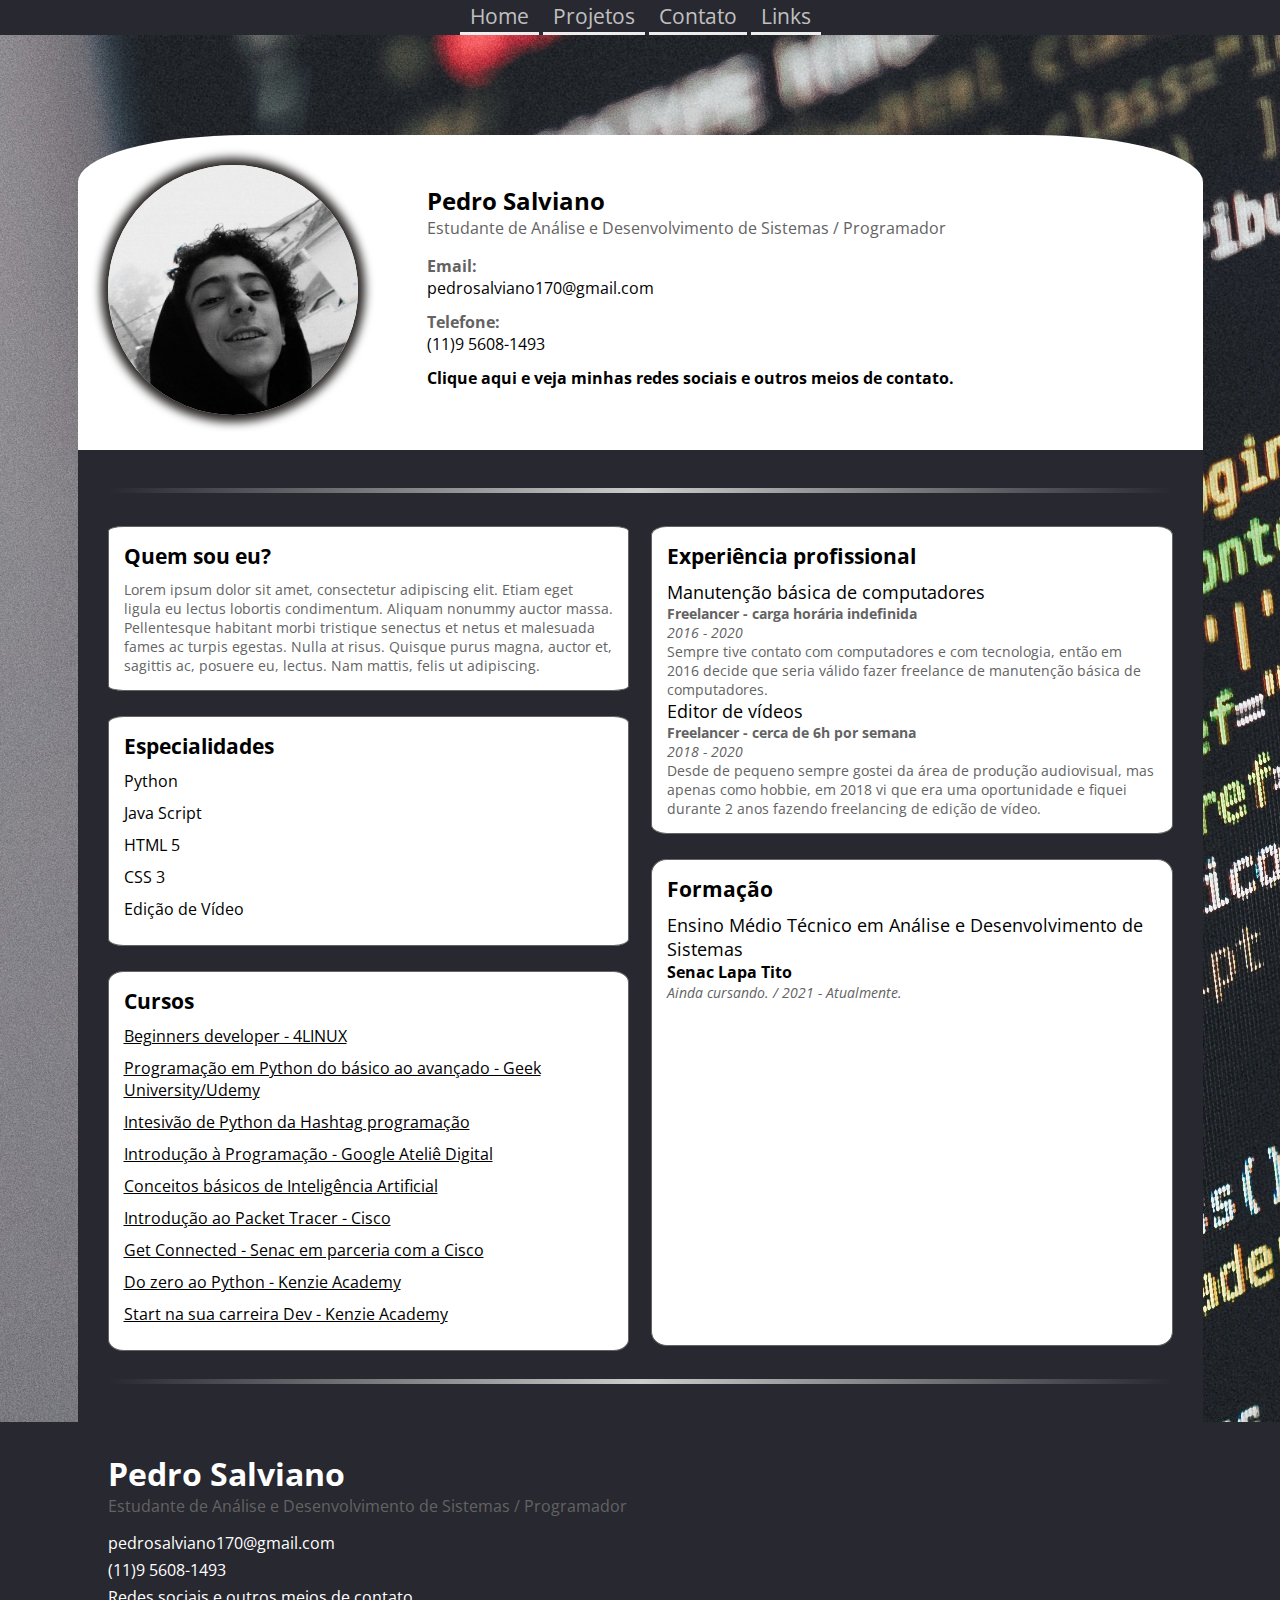
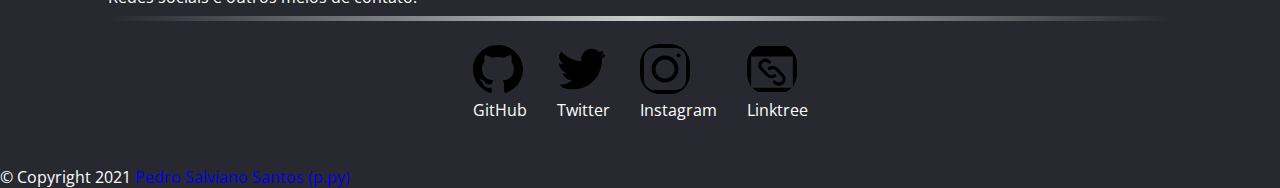
==== index.html @ 6a4070e2 "Uploading all the archives (HTML, CSS, images, infos...)" ====
<!DOCTYPE html>
<html lang="pt-br">
    <head>
        <link rel="preconnect" href="https://fonts.gstatic.com">
        <link href="https://fonts.googleapis.com/css2?family=Open+Sans:ital,wght@0,300;0,400;0,600;0,700;0,800;1,300;1,400;1,600;1,700;1,800&display=swap" rel="stylesheet">
        <meta charset="UTF-8">
        <meta http-equiv="X-UA-Compatible" content="IE=edge">
        <meta name="viewport" content="width=device-width, initial-scale=1.0">
        <title>Pedro Salviano - Portfólio</title>
        <link rel="stylesheet" href="./css/style.css">
        <link rel="icon" type="imagem/png" href="./imgs/iconn.png" />
    </head>
    <body background="./imgs/background2.jpg">
            <nav class="menu">
                <ul>
                    <li><a href="home.html">Home</a></li>
                    <li><a href="projetos.html">Projetos</a></li>
                    <li><a href="contato.html">Contato</a></li>
                    <li><a href="links.html">Links</a></li>
                </ul>
            </nav>
            <header>
                <div class="container">
                <!-- Foto de perfil -->
                    <div class="linha">
                            <div class="coluna coluna-esquerda">
                                <figure>
                                    <img src="./imgs/foto_perfil.jpg" alt="Foto de perfil - Pedro Salviano">
                                    <figcaption class="hidden">Foto de Perfil - Pedro Salviano</figcaption>
                                </figure>
                            </div>

                            <!-- Descrição e informações básicas -->
                            <div class="coluna coluna-direita">
                                <h1 class="nome-header">Pedro Salviano</h1> 
                                <p class="descrição-header">Estudante de Análise e Desenvolvimento de Sistemas / Programador</p>
                                <ul>
                                    <li><p>Email:</p><a href="mailto:pedrosalviano170@gmail.com">pedrosalviano170@gmail.com</a></li>
                                    <li><p>Telefone:</p><a href="tel:5511956081493">(11)9 5608-1493</a></li>
                                    <li class="meios-de-contato"><p><a href="https://linktr.ee/p.py">Clique aqui e veja minhas redes sociais e outros meios de contato.</a></p></li>
                                </ul>
                            </div>
                        </div>
                </div>
            </header>
            <main>
                <div class="container">
                    <hr />
                    <div class="linha">
                        <!-- Conteúdo do lado esquerdo -->
                        <div class="coluna colunca-esquerda">
                            <!-- Seção "quem sou eu?"-->
                            <section>
                                <h2>Quem sou eu?</h2>
                                <p>Lorem ipsum dolor sit amet, consectetur adipiscing elit. Etiam eget ligula eu lectus lobortis condimentum. Aliquam nonummy auctor massa. Pellentesque habitant morbi tristique senectus et netus et malesuada fames ac turpis egestas. Nulla at risus. Quisque purus magna, auctor et, sagittis ac, posuere eu, lectus. Nam mattis, felis ut adipiscing.</p>
                            </section>

                            <!-- Seção que contém as minhas especialidades-->
                            <section>
                                <h2>Especialidades</h2>
                                <ul>
                                    <li>Python</li>
                                    <li>Java Script</li>
                                    <li>HTML 5</li>
                                    <li>CSS 3</li>
                                    <li>Edição de Vídeo</li>
                                </ul>
                            </section>

                            <!-- Seção sobre os meus cursos -->
                            <section>
                                <h2>Cursos</h2>
                                <ul class="cursos">
                                    <li><a href="https://4linux.com.br/cursos/treinamento/beginners-developer/">Beginners developer - 4LINUX</a></li>
                                    <li><a href="https://www.udemy.com/course/curso-de-programacao-em-python-do-basico-ao-avancado">Programação em Python do básico ao avançado - Geek University/Udemy</a></li>
                                    <li><a href="https://www.youtube.com/channel/UCafFexaRoRylOKdzGBU6Pgg">Intesivão de Python da Hashtag programação</a></li>
                                    <li><a href="https://learndigital.withgoogle.com/ateliedigital/course/basics-code">Introdução à Programação - Google Ateliê Digital</a></li>
                                    <li><a href="https://learndigital.withgoogle.com/ateliedigital/course/machine-learning-basics">Conceitos básicos de Inteligência Artificial</a></li>
                                    <li><a href="https://www.netacad.com/courses/packet-tracer/introduction-packet-tracer">Introdução ao Packet Tracer - Cisco</a></li>
                                    <li><a href="https://www.netacad.com/portal/web/self-enroll/m/course-682">Get Connected - Senac em parceria com a Cisco</a></li>
                                    <li><a href="https://s3.us-west-2.amazonaws.com/secure.notion-static.com/870ea482-4646-44a9-88a8-aa8f740e4afd/Certificado_Semana_0_ao_Python_-_Pedro_Salviano_Santos.pdf?X-Amz-Algorithm=AWS4-HMAC-SHA256&X-Amz-Credential=AKIAT73L2G45O3KS52Y5%2F20210323%2Fus-west-2%2Fs3%2Faws4_request&X-Amz-Date=20210323T023033Z&X-Amz-Expires=86400&X-Amz-Signature=ed3487c4a697b2f9629abb399646152264998e663632a3a1940acef581cd54ef&X-Amz-SignedHeaders=host&response-content-disposition=filename%20%3D%22Certificado%2520Semana%25200%2520ao%2520Python%2520-%2520Pedro%2520Salviano%2520Santos.pdf%22">Do zero ao Python - Kenzie Academy</a></li>
                                    <li><a href="https://www.youtube.com/watch?v=gLvae3ubuNU">Start na sua carreira Dev - Kenzie Academy</a></li>
                                </ul>
                            </section>
                        </div>

                        <!-- Conteúdo do lado direito-->
                        <div class="coluna coluna-direita">
                            <!-- Experiências profissionais-->
                            <section>
                                <h2>Experiência profissional</h2>
                                <h3>Manutenção básica de computadores</h3>
                                <p><strong>Freelancer - carga horária indefinida</strong></p>
                                <p><em>2016 - 2020</em></p>
                                <p>Sempre tive contato com computadores e com tecnologia, então em 2016 decide que seria válido fazer freelance de manutenção básica de computadores.</p>
                                <h3>Editor de vídeos</h3>
                                <p><strong>Freelancer - cerca de 6h por semana</strong></p>
                                <p><em>2018 - 2020</em></p>
                                <p>Desde de pequeno sempre gostei da área de produção audiovisual, mas apenas como hobbie, em 2018 vi que era uma oportunidade e fiquei durante 2 anos fazendo freelancing de edição de vídeo.</p>
                            </section>

                            <!-- Formação -->
                            <section class="formação">
                                <h2>Formação</h2>
                                <h3>Ensino Médio Técnico em Análise e Desenvolvimento de Sistemas</h3>
                                <strong>Senac Lapa Tito</strong>
                                <p><em>Ainda cursando. / 2021 - Atualmente.</em></p>
                            </section>
                        </div>
                    </div>
                    <hr class="divisor-main-footer" />
                </div>
            </main>

            <!-- Rodapé -->
            <footer>
                <div class="container">
                    <nav>
                        <div class="info-contato">
                            <h1>Pedro Salviano</h1> 
                            <p>Estudante de Análise e Desenvolvimento de Sistemas / Programador</p>
                            <ul>
                                <li><a href="mailto:pedrosalviano170@gmail.com">pedrosalviano170@gmail.com</a></li>
                                <li><a href="tel:5511956081493">(11)9 5608-1493</a></li>
                                <li><a href="https://linktr.ee/p.py">Redes sociais e outros meios de contato.</a></li>
                            </ul>
                        </div> 
                    </nav>
                    <hr />
                    <nav>
                        <ul class="redes-sociais">
                            <li>
                                <a href="https://github.com/P-py">
                                <img src="./imgs/github.svg" alt="">
                                <p>GitHub</p>
                                </a>
                            </li>
                            <li>
                                <a href="https://twitter.com/curliy1">
                                <img src="./imgs/twitter.svg" alt="">
                                <p>Twitter</p>
                                </a>
                            </li>
                            <li>
                                <a href="https://www.instagram.com/__pedrossantos/">
                                <img src="./imgs/instagram.svg" alt="">
                                <p>Instagram</p>
                                </a>
                            </li>
                            <li>
                                <a href="https://linktr.ee/p.py">
                                <img src="./imgs/link-da-web.svg" alt="">
                                <p>Linktree</p>
                                </a>
                            </li>
                        </ul>
                    </nav>
                </div>
                <div class="copyright">&copy; Copyright 2021 <a href="./index.html"> Pedro Salviano Santos (p.py) </a></div>
            </footer>
    </body>
</html>
---- css/style.css ----
/*
ESTRUTURA
--------------------------------------------
Variaveis
Estilos gerais
Body
Header
Footer
Página inicial
Extras
@Media/links
font-family: 'Open Sans', sans-serif;
*/

/* Estilos gerais */

:root {
    --cor-fundo-primária: #282830;
}
html, body, figure, img, div, input, textarea, p, h1, h2, h3, h4, h5, h6, ul, li, a, main{
    margin: 0;
    padding: 0;
    box-sizing: border-box;
    list-style: none;
    text-decoration: none;
}

.info-contato p {
    margin: 0 0 15px 0;
}

.info-contato ul li {
    margin: 0 0 5px 0;
}
.menu {
    background-color:#282830;
    display: flex;
    justify-content: center;
}
.menu ul {
    padding: 0;
    margin: 0px;
    background-color: #282830;
    list-style: none;
}
.menu ul li {
    display: inline;
}
.menu ul li a {
    padding: 2px 10px;
    display: inline-block;

    background-color: #282830;
    color: rgb(192, 192, 192);
    text-decoration: none;
    border-bottom: 3px solid #EDEDED;
    font-size: 1.3rem;
}
.menu ul li a:hover {
    background-color: #d6d6d6;
    color: #6d6d6d;
    border-bottom: 3px solid #e92d2d;
    -webkit-animation: fadein 1.5s; /* Safari, Chrome and Opera > 12.1 */
       -moz-animation: fadein 1.5s; /* Firefox < 16 */
        -ms-animation: fadein 1.5s; /* Internet Explorer */
         -o-animation: fadein 1.5s; /* Opera < 12.1 */
            animation: fadein 1.5s;
}
@keyframes fadein {
    from { opacity: 0; }
    to   { opacity: 1; }
}

@-moz-keyframes fadein {
    from { opacity: 0; }
    to   { opacity: 1; }
}

@-webkit-keyframes fadein {
    from { opacity: 0; }
    to   { opacity: 1; }
}

@-ms-keyframes fadein {
    from { opacity: 0; }
    to   { opacity: 1; }
}

@-o-keyframes fadein {
    from { opacity: 0; }
    to   { opacity: 1; }
}

.cursos a {
    color: black;
    text-decoration: underline;
}
.container {
    width: 100%;
    max-width: 1125px;
    /* Define uma margem de 0 pra cima e baixo e automático para os lados */
    /* Deixando centralizado */
    margin: 0 auto;
    padding: 30px;
}

.container hr {
    border: 0;
    height: 5px;
    background-image: linear-gradient(to right, transparent, #CCC, transparent)
}
header .container {
    border-top-left-radius: 15%;
    border-top-right-radius: 15%;
}
main .container {
    /* background-image: linear-gradient(45deg, #a09f9f, #636363); */
    background-color: #282830;
}
.hidden {
    display: none;
}

.coluna {
    flex-basis: 49%;
}

/* Body */
body {
    font-family: 'Open Sans', sans-serif;
}
/* Header */
header {
    /* background-image: linear-gradient(45deg, #a09f9f, #636363); */
    background-color: transparent;
    padding-top: 100px;
}
header .container {
    background-color: #fff;
}
header .linha {
    align-items: center;
}
header .coluna-esquerda {
    flex-basis: 30%;
}
header .coluna-direita {
    flex-basis: 70%;
}
header .coluna-direita ul li p {
    font-weight: 700;
}
header .coluna img {
    max-width: 100%;
    border-radius: 100%;
    box-shadow: 0 0 10px 7px #292524;
}
header .coluna h1 {
    font-size: 1.5rem;
}
header .nome-header {
    text-align: center;
}
header .descrição-header {
    text-align: center;
}
header .coluna p {
    font-size: 1rem;
    color: #636363;
}
header .coluna ul {
    margin: 16px 0 0;
}
header .coluna ul li {
    margin: 0 0 12px;
}
header .coluna ul li a {
    font-size: 1rem;
    color: black;
}

/* Divisor main-footer */
main .divisor-main-footer {
    border: 0;
    height: 5px;
    background-image: linear-gradient(to right, transparent, #CCC, transparent)
}

/* Footer */
footer {
    /* background-image: linear-gradient(45deg, #a09f9f, #636363); */
    background-color: #282830;
}
footer hr {
    border: 0;
    height: 5px;
    background-image: linear-gradient(to right, transparent, #CCC, transparent)
}
footer nav h1 {
    color: #fff;
}
footer nav p {
    color: #636363;
}
footer nav ul li p {
    color: white;
}
footer nav ul li a {
    color: #fff;
}
footer nav .redes-sociais li {
    display: inline-block;
    padding: 15px;
}
footer nav .redes-sociais li a img {
    max-width: 50px;
    position: relative;
    border-radius: 40%;
}
footer nav .redes-sociais li a img:hover {
    top:-5px;
    box-shadow: 0 0 10px 5px #666;
}
.copyright {
    color: #fff;
}

/* Página inicial */
main .coluna section {
    border: 1px solid  #636363;
    margin: 0 0 20px;
    padding: 15px;
    background-color: white;
    border-radius: 3%;
    margin-top: 25px;
}
main .formação {
    min-height: 455px;
}
main .coluna section h2 {
    font-size: 1.3rem;
    margin: 0 0 10px;
}
main .coluna section p {
    color:  #636363;
    font-size: 0.9rem;
}
main .coluna section ul li {
    margin: 0 0 10px;
}
main .coluna section h3 {
    font-size: 1.1rem;
    font-weight: 400;
}
main .coluna section ul li strong {
    font-size: 0.9rem;
    font-weight: 300;
}

/* Links */

/* @MEDIA */

@media only screen and (min-width: 768px ) {
    .linha {
        display: flex;
        flex-wrap: wrap;
        align-items: flex-start;
        justify-content: space-between;
    }
    .redes-sociais {
        display: flex;
        justify-content: center;
    }
    header .coluna img {
        max-width: 250px;
    }
    header .nome-header {
        text-align: left;
    }
    header .descrição-header {
        text-align: left;
    }
}
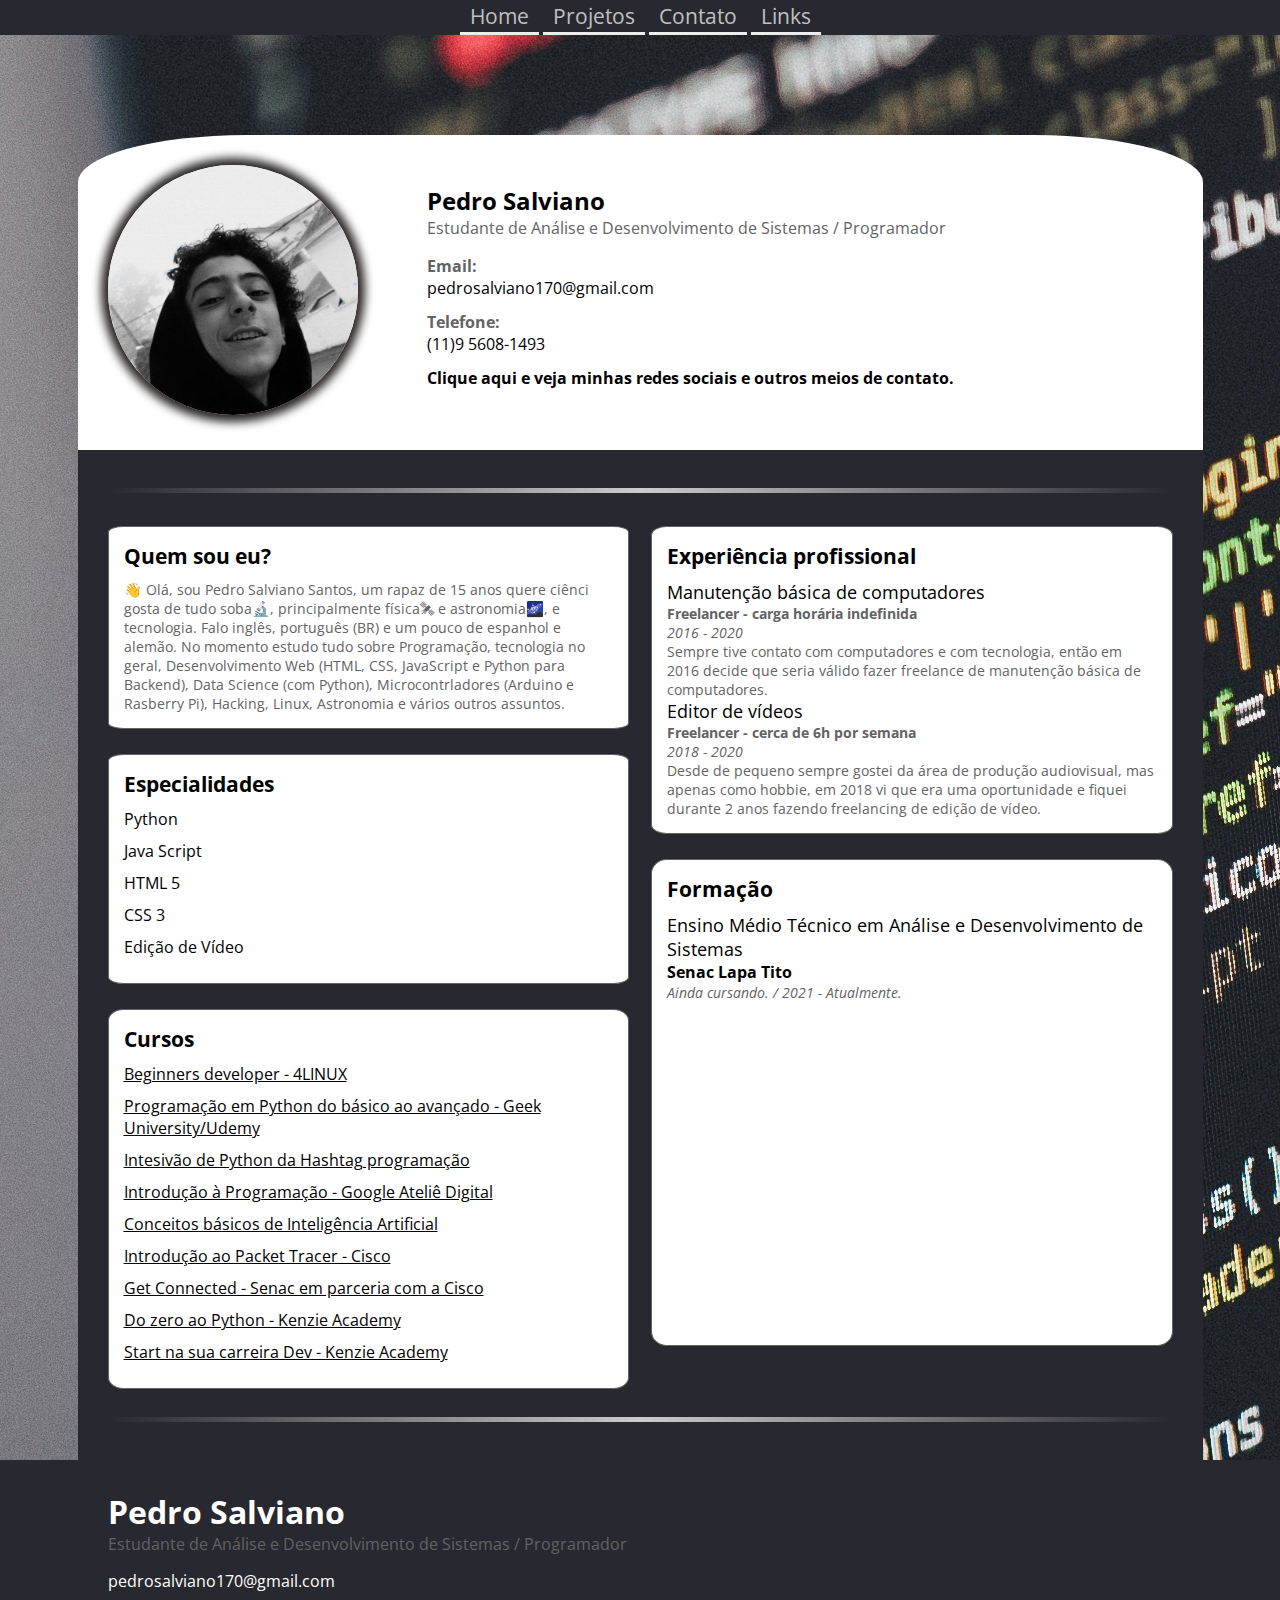
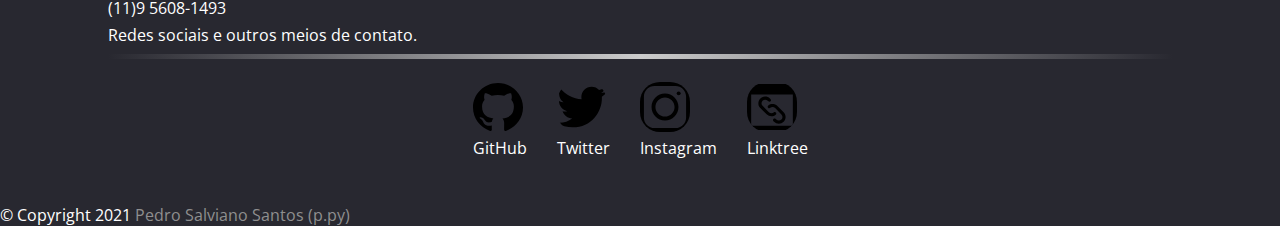
==== commit 66d2be88: "Update index.html" ====
--- a/index.html
+++ b/index.html
@@ -52,7 +52,7 @@
                             <!-- Seção "quem sou eu?"-->
                             <section>
                                 <h2>Quem sou eu?</h2>
-                                <p>Lorem ipsum dolor sit amet, consectetur adipiscing elit. Etiam eget ligula eu lectus lobortis condimentum. Aliquam nonummy auctor massa. Pellentesque habitant morbi tristique senectus et netus et malesuada fames ac turpis egestas. Nulla at risus. Quisque purus magna, auctor et, sagittis ac, posuere eu, lectus. Nam mattis, felis ut adipiscing.</p>
+                                <p>👋 Olá, sou Pedro Salviano Santos, um rapaz de 15 anos quere ciênci gosta de tudo soba🔬, principalmente física🛰 e astronomia🌌, e tecnologia. Falo inglês, português (BR) e um pouco de espanhol e alemão. No momento estudo tudo sobre Programação, tecnologia no geral, Desenvolvimento Web (HTML, CSS, JavaScript e Python para Backend), Data Science (com Python), Microcontrladores (Arduino e Rasberry Pi), Hacking, Linux, Astronomia e vários outros assuntos.</p>
                             </section>
 
                             <!-- Seção que contém as minhas especialidades-->
--- a/css/style.css
+++ b/css/style.css
@@ -225,7 +225,13 @@
 .copyright {
     color: #fff;
 }
-
+.copyright a {
+    color: rgb(143, 143, 143);
+}
+.redes-sociais {
+    display: flex;
+    justify-content: center;
+}
 /* Página inicial */
 main .coluna section {
     border: 1px solid  #636363;
@@ -269,10 +275,6 @@
         align-items: flex-start;
         justify-content: space-between;
     }
-    .redes-sociais {
-        display: flex;
-        justify-content: center;
-    }
     header .coluna img {
         max-width: 250px;
     }
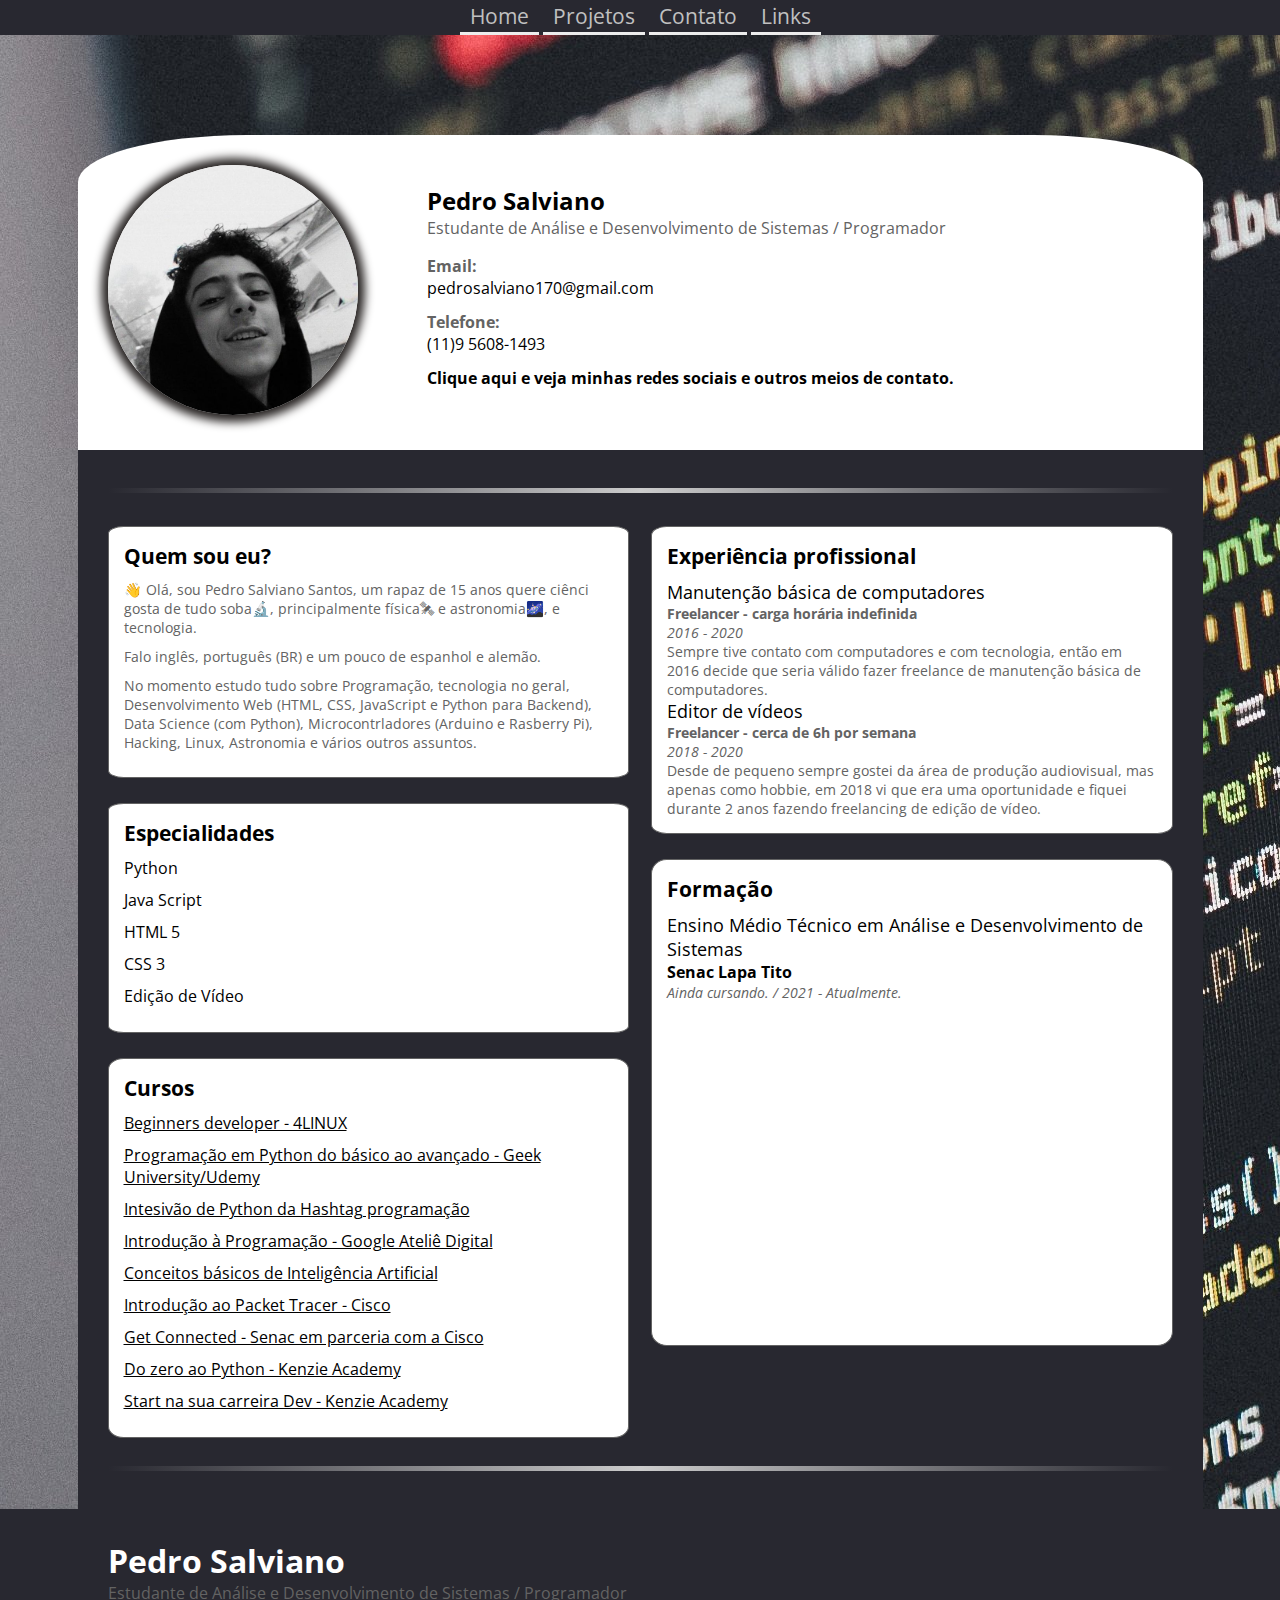
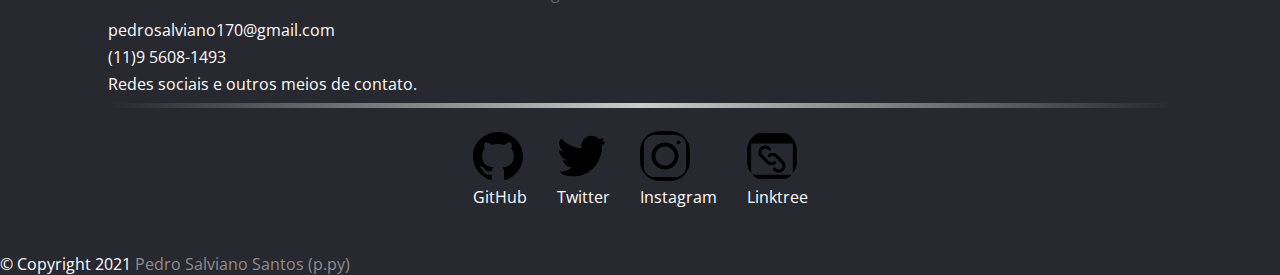
==== commit 39e05f98: "Update index.html" ====
--- a/index.html
+++ b/index.html
@@ -51,8 +51,12 @@
                         <div class="coluna colunca-esquerda">
                             <!-- Seção "quem sou eu?"-->
                             <section>
-                                <h2>Quem sou eu?</h2>
-                                <p>👋 Olá, sou Pedro Salviano Santos, um rapaz de 15 anos quere ciênci gosta de tudo soba🔬, principalmente física🛰 e astronomia🌌, e tecnologia. Falo inglês, português (BR) e um pouco de espanhol e alemão. No momento estudo tudo sobre Programação, tecnologia no geral, Desenvolvimento Web (HTML, CSS, JavaScript e Python para Backend), Data Science (com Python), Microcontrladores (Arduino e Rasberry Pi), Hacking, Linux, Astronomia e vários outros assuntos.</p>
+                                <ul>
+                                    <h2>Quem sou eu?</h2>
+                                    <li><p>👋 Olá, sou Pedro Salviano Santos, um rapaz de 15 anos quere ciênci gosta de tudo soba🔬, principalmente física🛰 e astronomia🌌, e tecnologia. </p></li>
+                                    <li><p>Falo inglês, português (BR) e um pouco de espanhol e alemão. </p></li>
+                                    <li><p>No momento estudo tudo sobre Programação, tecnologia no geral, Desenvolvimento Web (HTML, CSS, JavaScript e Python para Backend), Data Science (com Python), Microcontrladores (Arduino e Rasberry Pi), Hacking, Linux, Astronomia e vários outros assuntos.</p></li>
+                                </ul>
                             </section>
 
                             <!-- Seção que contém as minhas especialidades-->
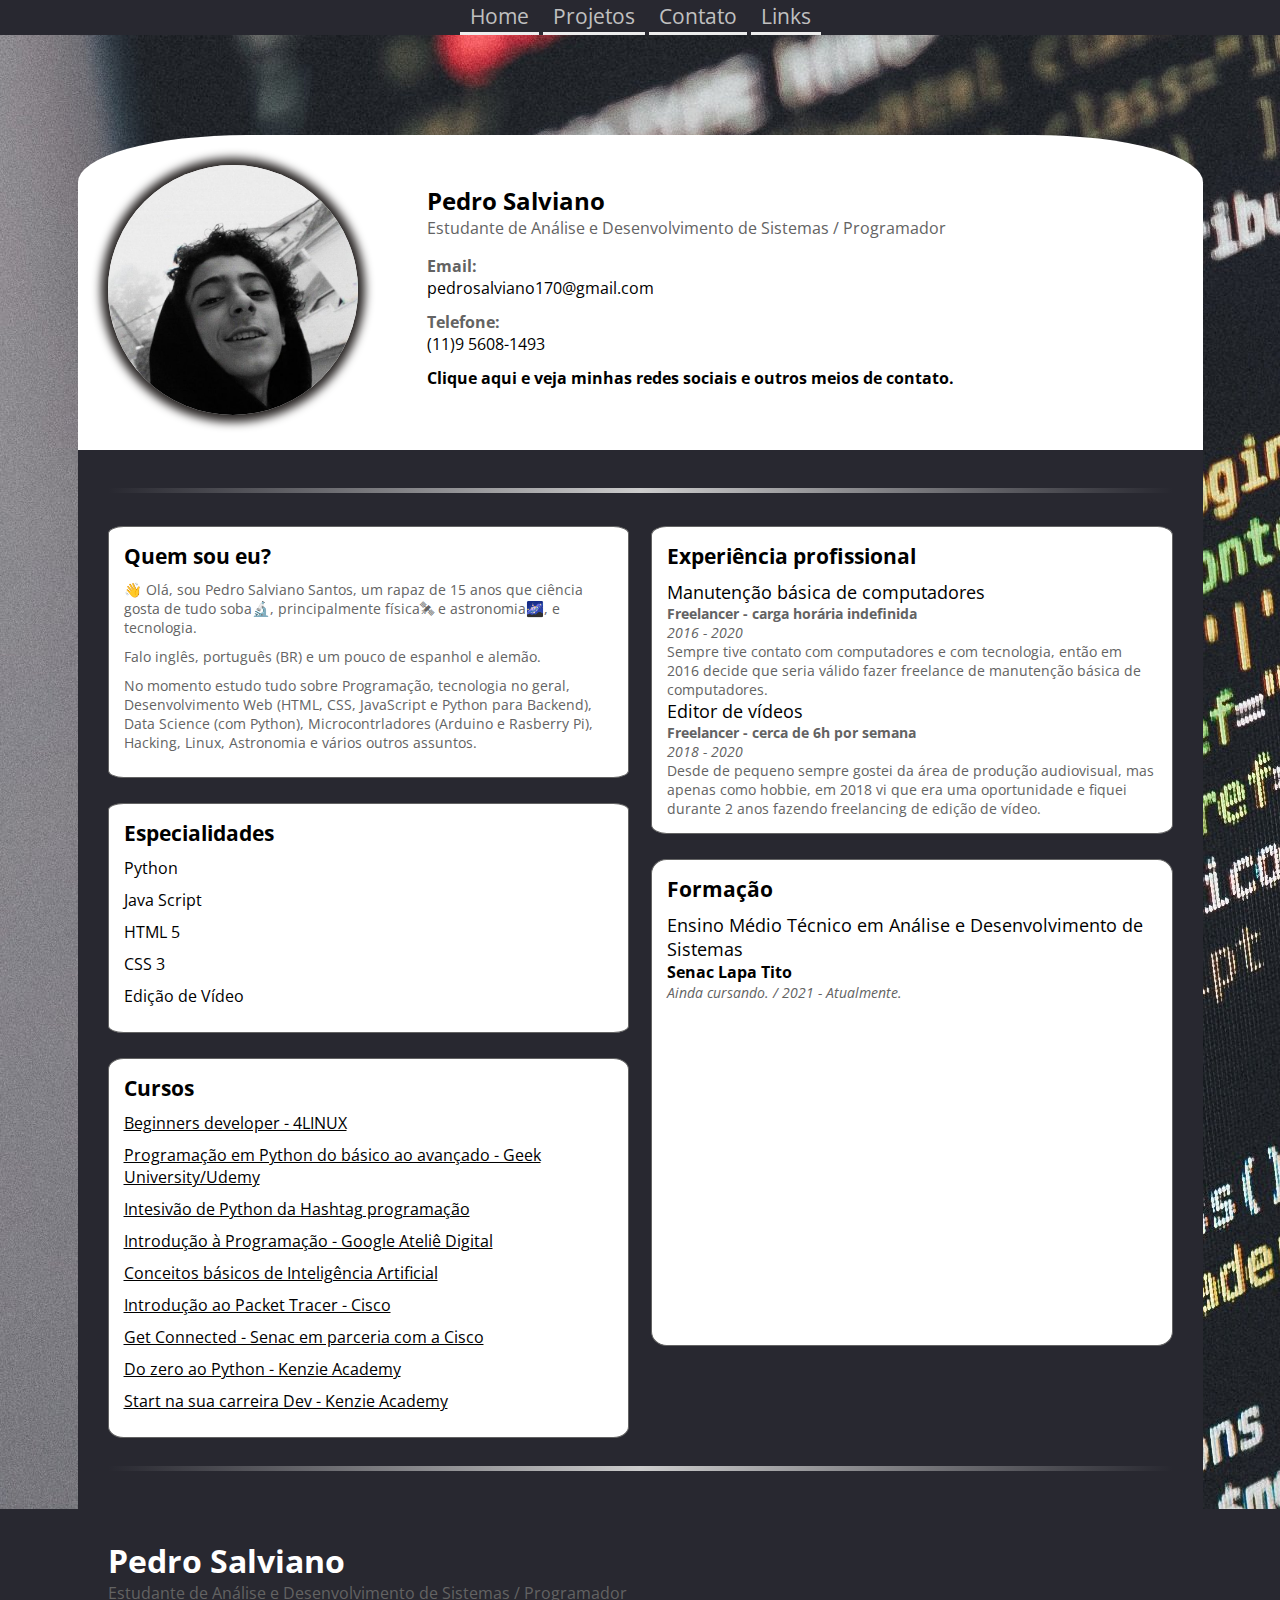
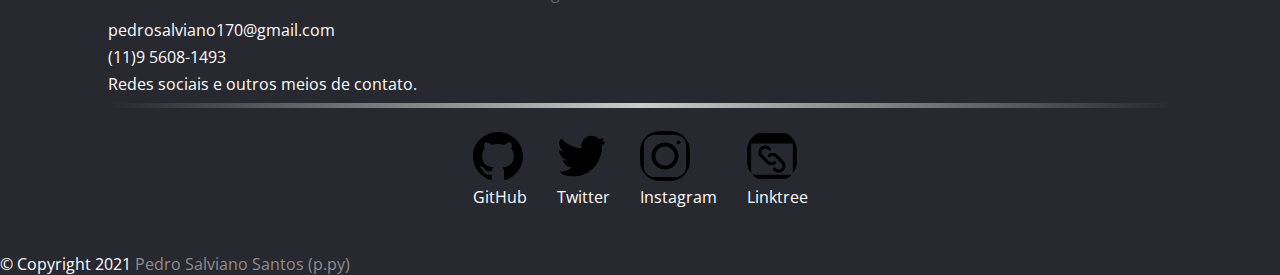
==== commit 20a6331a: "Update index.html" ====
--- a/index.html
+++ b/index.html
@@ -53,7 +53,7 @@
                             <section>
                                 <ul>
                                     <h2>Quem sou eu?</h2>
-                                    <li><p>👋 Olá, sou Pedro Salviano Santos, um rapaz de 15 anos quere ciênci gosta de tudo soba🔬, principalmente física🛰 e astronomia🌌, e tecnologia. </p></li>
+                                    <li><p>👋 Olá, sou Pedro Salviano Santos, um rapaz de 15 anos que ciência gosta de tudo soba🔬, principalmente física🛰 e astronomia🌌, e tecnologia. </p></li>
                                     <li><p>Falo inglês, português (BR) e um pouco de espanhol e alemão. </p></li>
                                     <li><p>No momento estudo tudo sobre Programação, tecnologia no geral, Desenvolvimento Web (HTML, CSS, JavaScript e Python para Backend), Data Science (com Python), Microcontrladores (Arduino e Rasberry Pi), Hacking, Linux, Astronomia e vários outros assuntos.</p></li>
                                 </ul>
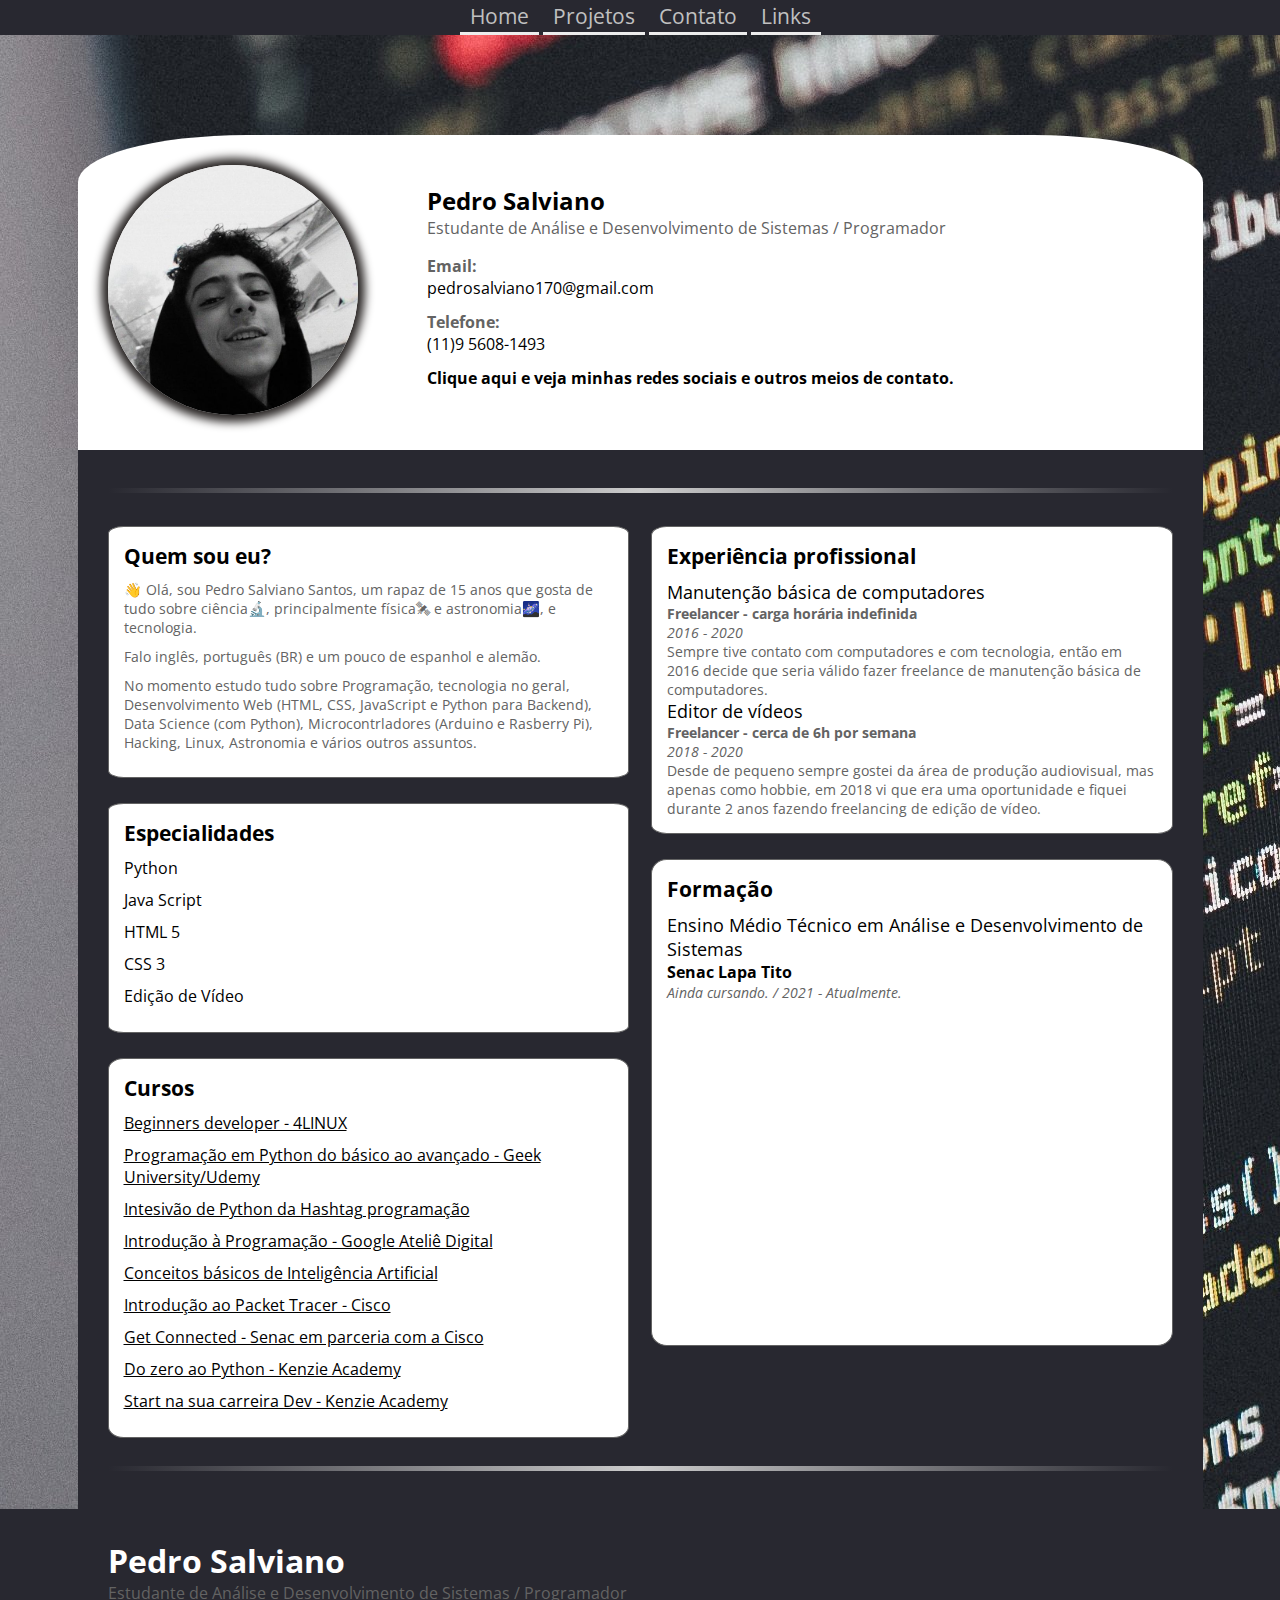
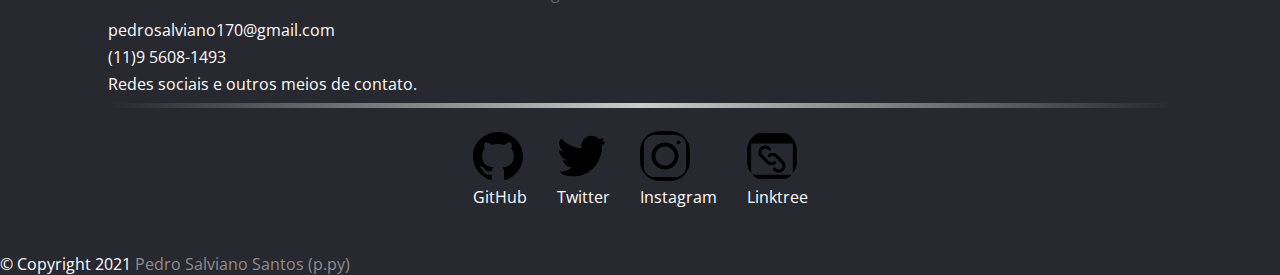
==== commit 8f3156b6: "Update index.html" ====
--- a/index.html
+++ b/index.html
@@ -53,7 +53,7 @@
                             <section>
                                 <ul>
                                     <h2>Quem sou eu?</h2>
-                                    <li><p>👋 Olá, sou Pedro Salviano Santos, um rapaz de 15 anos que ciência gosta de tudo soba🔬, principalmente física🛰 e astronomia🌌, e tecnologia. </p></li>
+                                    <li><p>👋 Olá, sou Pedro Salviano Santos, um rapaz de 15 anos que gosta de tudo sobre ciência🔬, principalmente física🛰 e astronomia🌌, e tecnologia. </p></li>
                                     <li><p>Falo inglês, português (BR) e um pouco de espanhol e alemão. </p></li>
                                     <li><p>No momento estudo tudo sobre Programação, tecnologia no geral, Desenvolvimento Web (HTML, CSS, JavaScript e Python para Backend), Data Science (com Python), Microcontrladores (Arduino e Rasberry Pi), Hacking, Linux, Astronomia e vários outros assuntos.</p></li>
                                 </ul>
